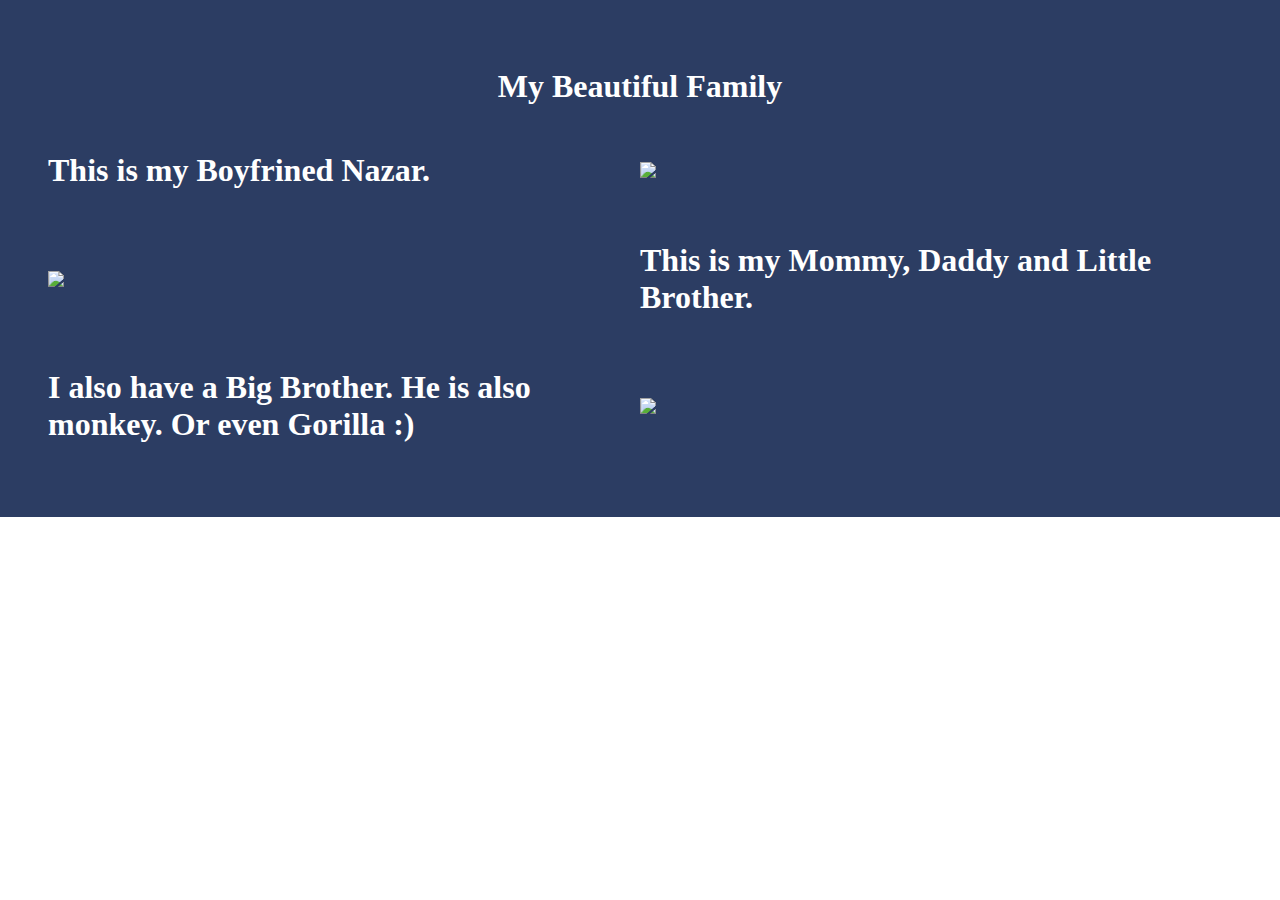
==== family.html @ 08c0b165 "Add files via upload" ====
<!DOCTYPE html>
<html>
  <head>
    <!-- *Metadata goes in here -->
    <title>Yana Sivakova HW1</title>
    <meta charset="UTF-8" />
    <meta name="viewport" content="width=device-width, initial-scale=1.0">
    <link rel="stylesheet" href="style.css">

  </head>

  <body>
    <!-- MAIN -->

      <div class="about-family">
        <h1> My Beautiful Family</h1>
        <div class="bio-family">
          <h2> 
            This is my Boyfrined Nazar.
          </h2>
          <img src="images/myboyfriend.jpeg">
        </div>
        <div class="bio-family">
            <img src="images/myfamily.JPG">
            <h2> 
              This is my Mommy, Daddy and Little Brother.
            </h2>
        </div>
        <div class="bio-family">
            
            <h2> 
              I also have a Big Brother. He is also monkey. Or even Gorilla :)
            </h2>
            <img src="images/gorilla.png">
        </div>      
      </div>



    
  </body>
</html>
---- style.css ----
body{
    display: block;
    background-color: white;
    font-family: Copperplate, Papyrus, fantasy;
    padding: 0;
    margin: 0;
}

/* Text Styling */
h1 {
  text-align: center;
  font-size: 10rem;
  margin: 20px 0;
}

.note {
  font-size: 1rem;
  font-style: Papyrus;
}

/* Container for horizontal layout of images and text */
.horizontal-container {
  display: flex;
  align-items: center; /* Vertically center items */
  justify-content: space-between; /* Distribute space between items */
  padding: 50px;
}

/* Specific image sizes */
.horizontal-container img {
  max-width: 20%; /* Ensures the image never overflows its container */
  width: auto; /* Maintains aspect ratio */
  padding: 0%;
  border-radius: 8%;
}

/* Side text styling */
.side-text {
  color: #2c3d63;
  flex: 1; /* Allow text blocks to grow and shrink */
  text-align: center;
  font-size: 2rem;
  max-width: 20%; /* Adjust as needed to fit within the layout */
}



.monkey {
  font-size: 10rem;
}

.about {
  background: #2c3d63;
  padding: 3rem;
}

.about h1 {
  font-size: 2rem;
  color: white;
}
.bio{
  display: flex;
  align-items: center;
  justify-content: space-between;
}


.bio h2 {
  font-size: 2rem;
  color: white;
  width: 50%; /* 50% of the viewport width */
}

.bio img{
  width: 25%; /* 50% of the viewport width */
  height: auto;
  object-fit: cover;
}

.more-about{
  display: flex;
  flex-direction: column;
  padding: 3rem;
  align-items: center;
  justify-items: center;
}

.more-about h1{
  color: #2c3d63;
  font-size: 2rem;
}

.click {
  background-color: white;
  color: #2c3d63;
  border-color: #2c3d63;
  font-family: inherit;
  font-size: 1rem;
  padding: 0.8rem;
  
}

.click:hover {
  background-color: #2c3d63;
  color: white;
}
a{
  text-decoration: none;
}


.about-family {
  background: #2c3d63;
  padding: 3rem;
}

.about-family h1 {
  font-size: 2rem;
  color: white;
}
.bio-family{
  display: flex;
  align-items: center;
  justify-content: space-between;
}


.bio-family h2 {
  font-size: 2rem;
  color: white;
  width: 50%; /* 50% of the viewport width */
}

.bio-family img{
  width: 50%; /* 50% of the viewport width */
  height: auto;
  object-fit: cover;
}

.about-sm {
  background: #2c3d63;
  padding: 3rem;
}

.about-sm h1 {
  font-size: 2rem;
  color: #2c3d63;
}
.bio-sm{
  display: flex;
  align-items: center;
  justify-content: space-between;
}


.bio-sm h2 {
  font-size: 2rem;
  color: #2c3d63;
  width: 50%; /* 50% of the viewport width */
}

.bio-sm img{
  width: 50%; /* 50% of the viewport width */
  height: auto;
  object-fit: cover;
}

.card {
  /* Add shadows to create the "card" effect */
  box-shadow: 0 4px 8px 0 rgba(0,0,0,0.2);
  transition: 0.3s;
  background-color: #2c3d63;
  color: white;
  margin: 1rem;
}

/* On mouse-over, add a deeper shadow */
.card:hover {
  box-shadow: 0 8px 16px 0 rgba(0,0,0,0.2);
}

/* Add some padding inside the card container */
.container {
  padding: 2px 16px;
}

.more-about-sm{
  display: flex;
  flex-direction: column;
  padding: 3rem;
  align-items: center;
  justify-items: center;
}

.more-about-sm h1{
  color: #2c3d63;
  font-size: 2rem;
}

.cards{
  display: flex;
  flex-direction: row;
  padding: 3rem;
  margin: 3rem;
  align-items: center;
  justify-items: space-between;
}
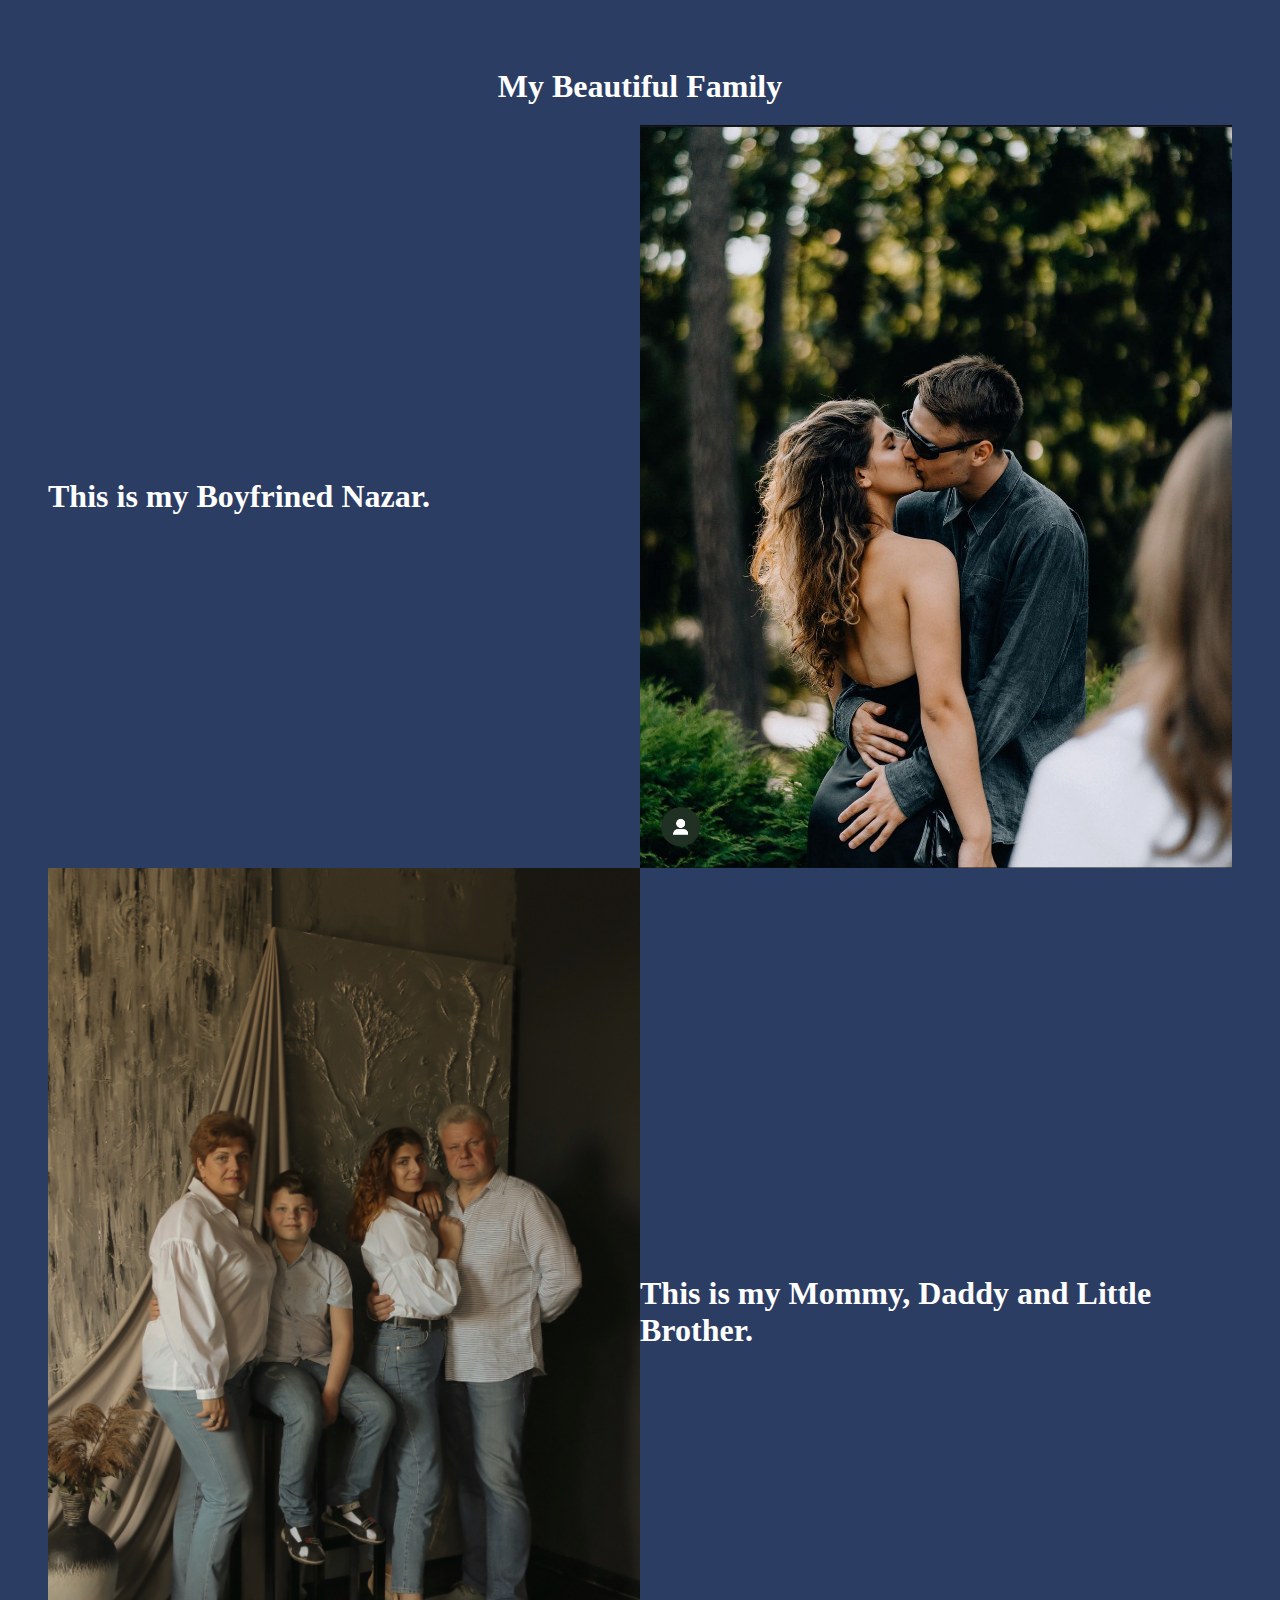
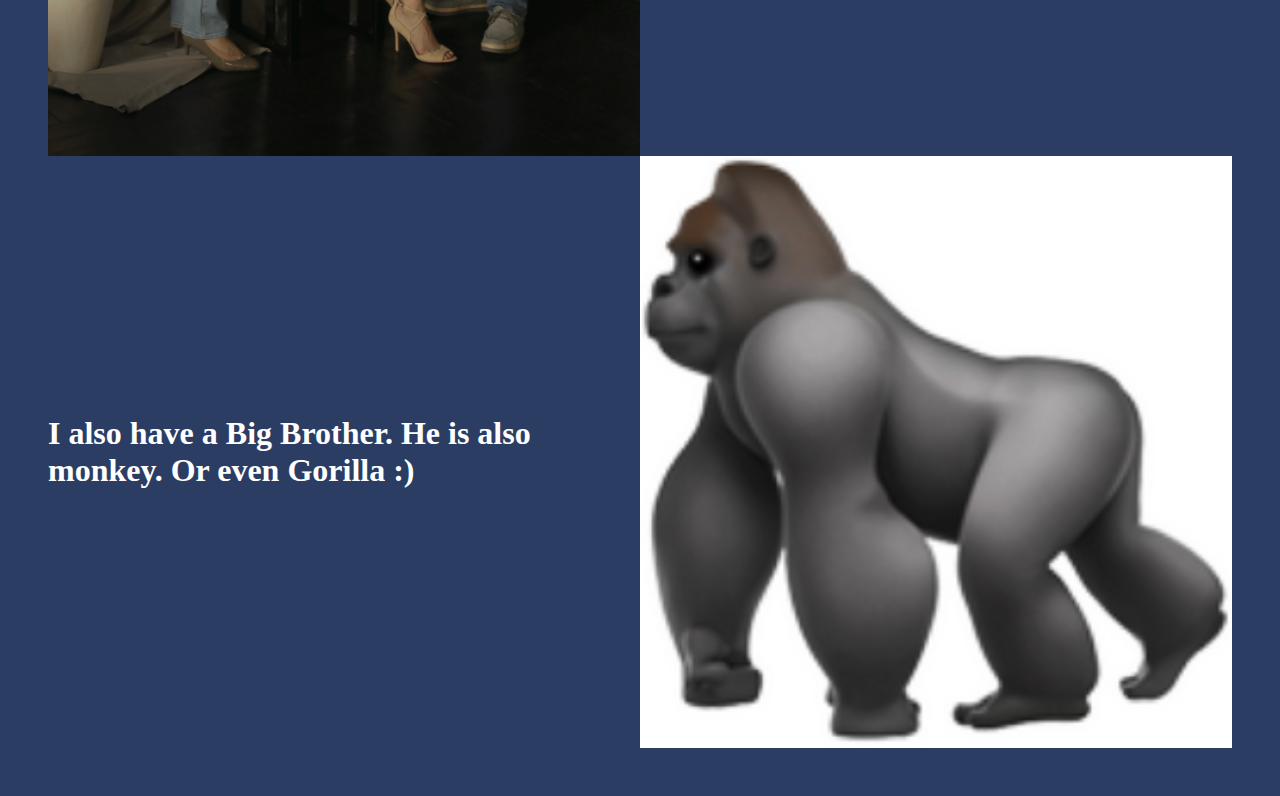
==== commit 7288ecf8: "Add files via upload" ====
--- a/family.html
+++ b/family.html
@@ -18,10 +18,10 @@
           <h2> 
             This is my Boyfrined Nazar.
           </h2>
-          <img src="images/myboyfriend.jpeg">
+          <img src="myboyfriend.jpeg">
         </div>
         <div class="bio-family">
-            <img src="images/myfamily.JPG">
+            <img src="myfamily.JPG">
             <h2> 
               This is my Mommy, Daddy and Little Brother.
             </h2>
@@ -31,7 +31,7 @@
             <h2> 
               I also have a Big Brother. He is also monkey. Or even Gorilla :)
             </h2>
-            <img src="images/gorilla.png">
+            <img src="gorilla.png">
         </div>      
       </div>
 
